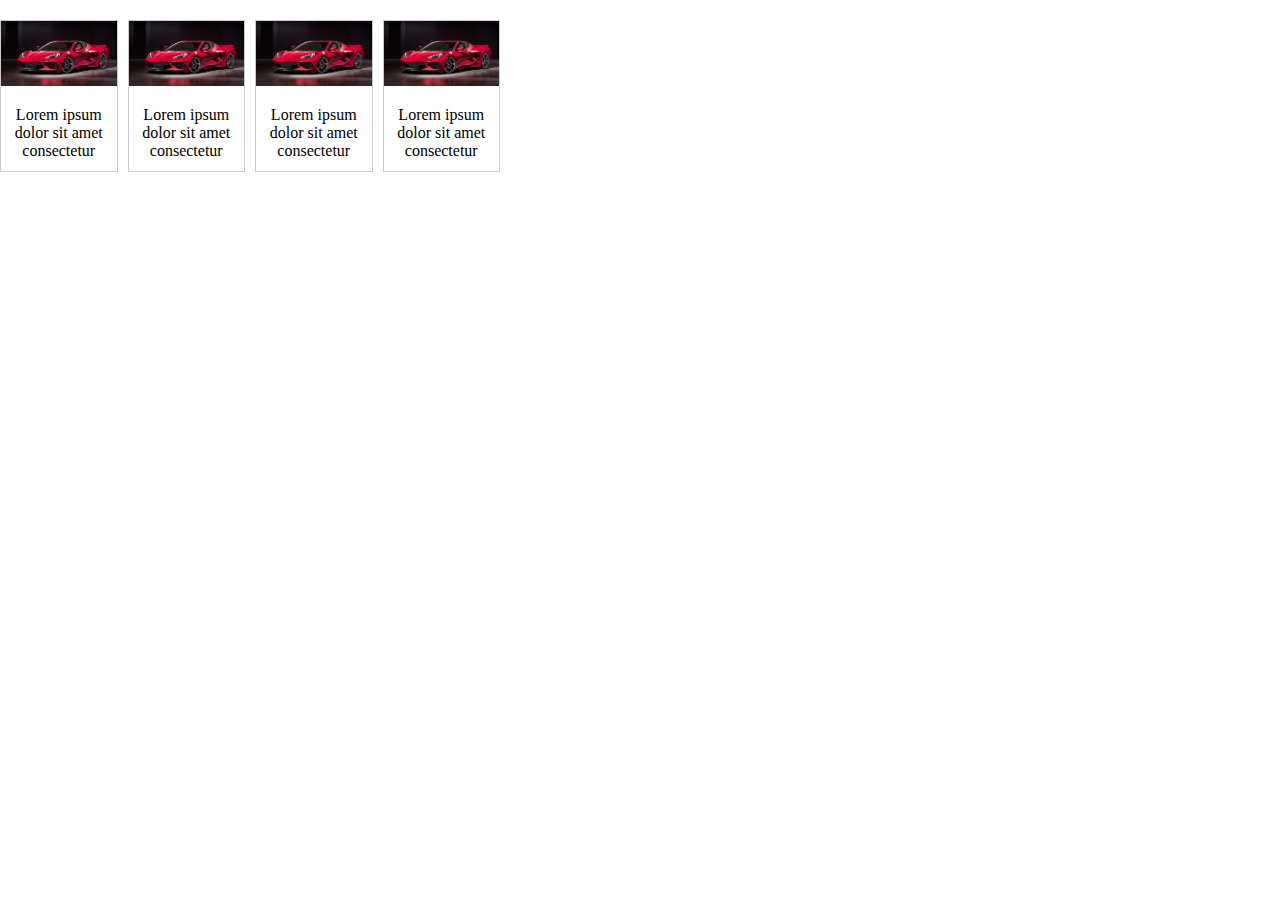
==== card/index.html @ a85c58e2 "fulscreen modal" ====
<!DOCTYPE html>
<html lang="en">
<head>
    <meta charset="UTF-8">
    <meta name="viewport" content="width=device-width, initial-scale=1.0">
    <title>Abdumomin</title>
    <link rel="stylesheet" href="style.css">
</head>
<body>
<div class="parent">
    <div class="card ">
        <a target="_blank" href="./0x0.webp"><img src="./0x0.webp" alt=""></a>
        <p>Lorem ipsum dolor sit amet consectetur</p>
    </div>
    <div class="card ">
        <a target="_blank" href="./0x0.webp"><img src="./0x0.webp" alt=""></a>
        <p>Lorem ipsum dolor sit amet consectetur</p>
    </div>
    <div class="card ">
        <a target="_blank" href="./0x0.webp"><img src="./0x0.webp" alt=""></a>
        <p>Lorem ipsum dolor sit amet consectetur</p>
    </div>
    <div class="card ">
        <a target="_blank" href="./0x0.webp"><img src="./0x0.webp" alt=""></a>
        <p>Lorem ipsum dolor sit amet consectetur</p>
    </div>
</div>
 
</div>
</body>
</html>
---- card/style.css ----
body{
    margin: 0;
    padding: 0;
    box-sizing: border-box;
    display: flex;
 
}
.parent{
    width: 500px;
    height: 400px;
    display: flex;
    column-gap: 10px;
}
.card{
        width: 120px;
        border: 1px #ccc solid;
        height: 150px;
        margin-top: 20px;
}
img{
    width: 100%;
    height: auto;

}
P{
    text-align: center;
}
.card:hover{
    border: #777 1px solid;
}
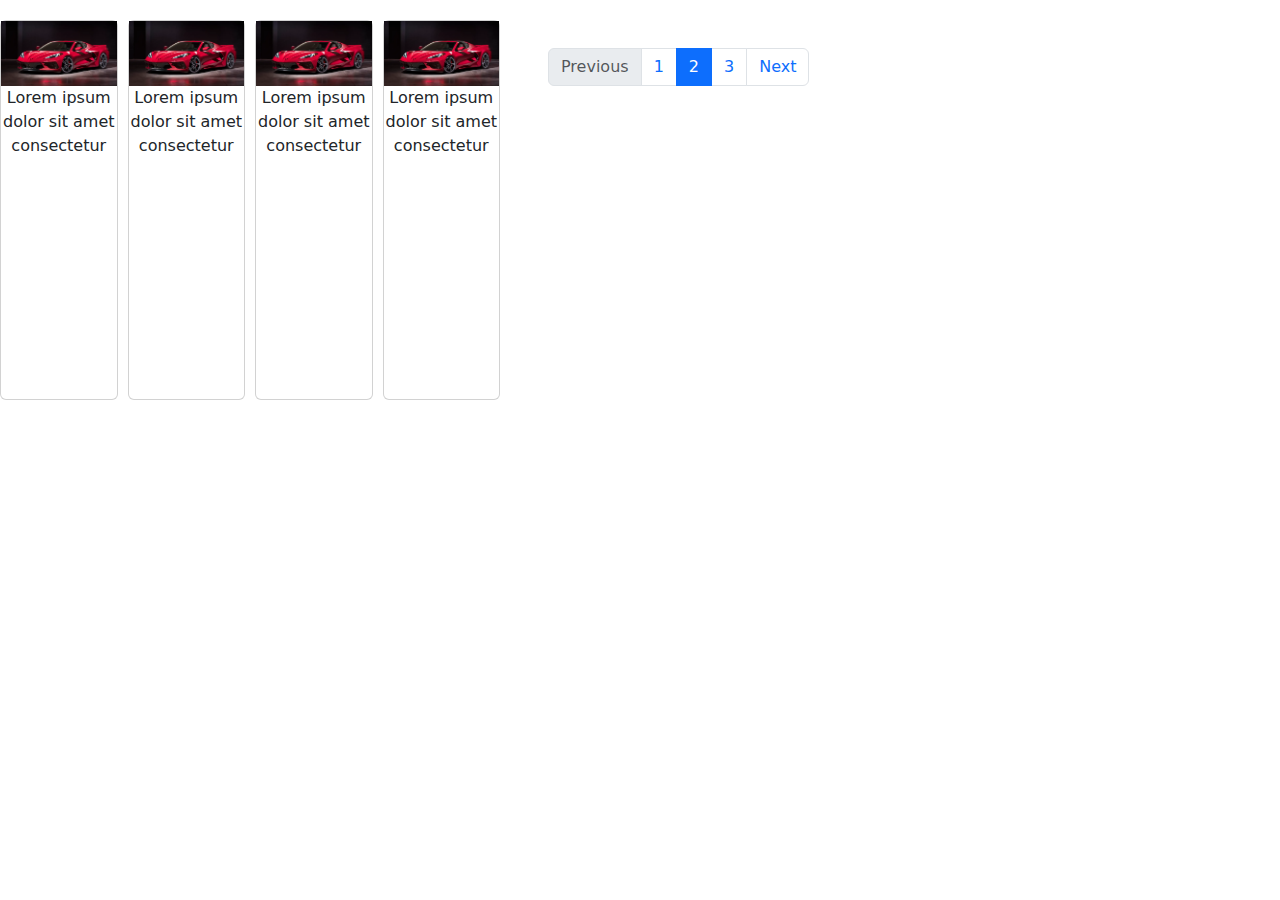
==== commit ebff377d: "project finished" ====
--- a/card/index.html
+++ b/card/index.html
@@ -5,6 +5,8 @@
     <meta name="viewport" content="width=device-width, initial-scale=1.0">
     <title>Abdumomin</title>
     <link rel="stylesheet" href="style.css">
+    <link rel="stylesheet" href="../css/bootstrap.css">
+    <link rel="stylesheet" href="./">
 </head>
 <body>
 <div class="parent">
@@ -25,7 +27,21 @@
         <p>Lorem ipsum dolor sit amet consectetur</p>
     </div>
 </div>
- 
+<nav aria-label="...">
+    <ul class="pagination m-5">
+      <li class="page-item disabled">
+        <a class="page-link">Previous</a>
+      </li>
+      <li class="page-item"><a class="page-link" href="../card/index.html">1</a></li>
+      <li class="page-item active" aria-current="page">
+        <a class="page-link" href="../off canvas/index.html">2</a>
+      </li>
+      <li class="page-item"><a class="page-link" href="../form css/index.html">3</a></li>
+      <li class="page-item">
+        <a class="page-link" href="#">Next</a>
+      </li>
+    </ul>
+  </nav>
 </div>
 </body>
 </html>
